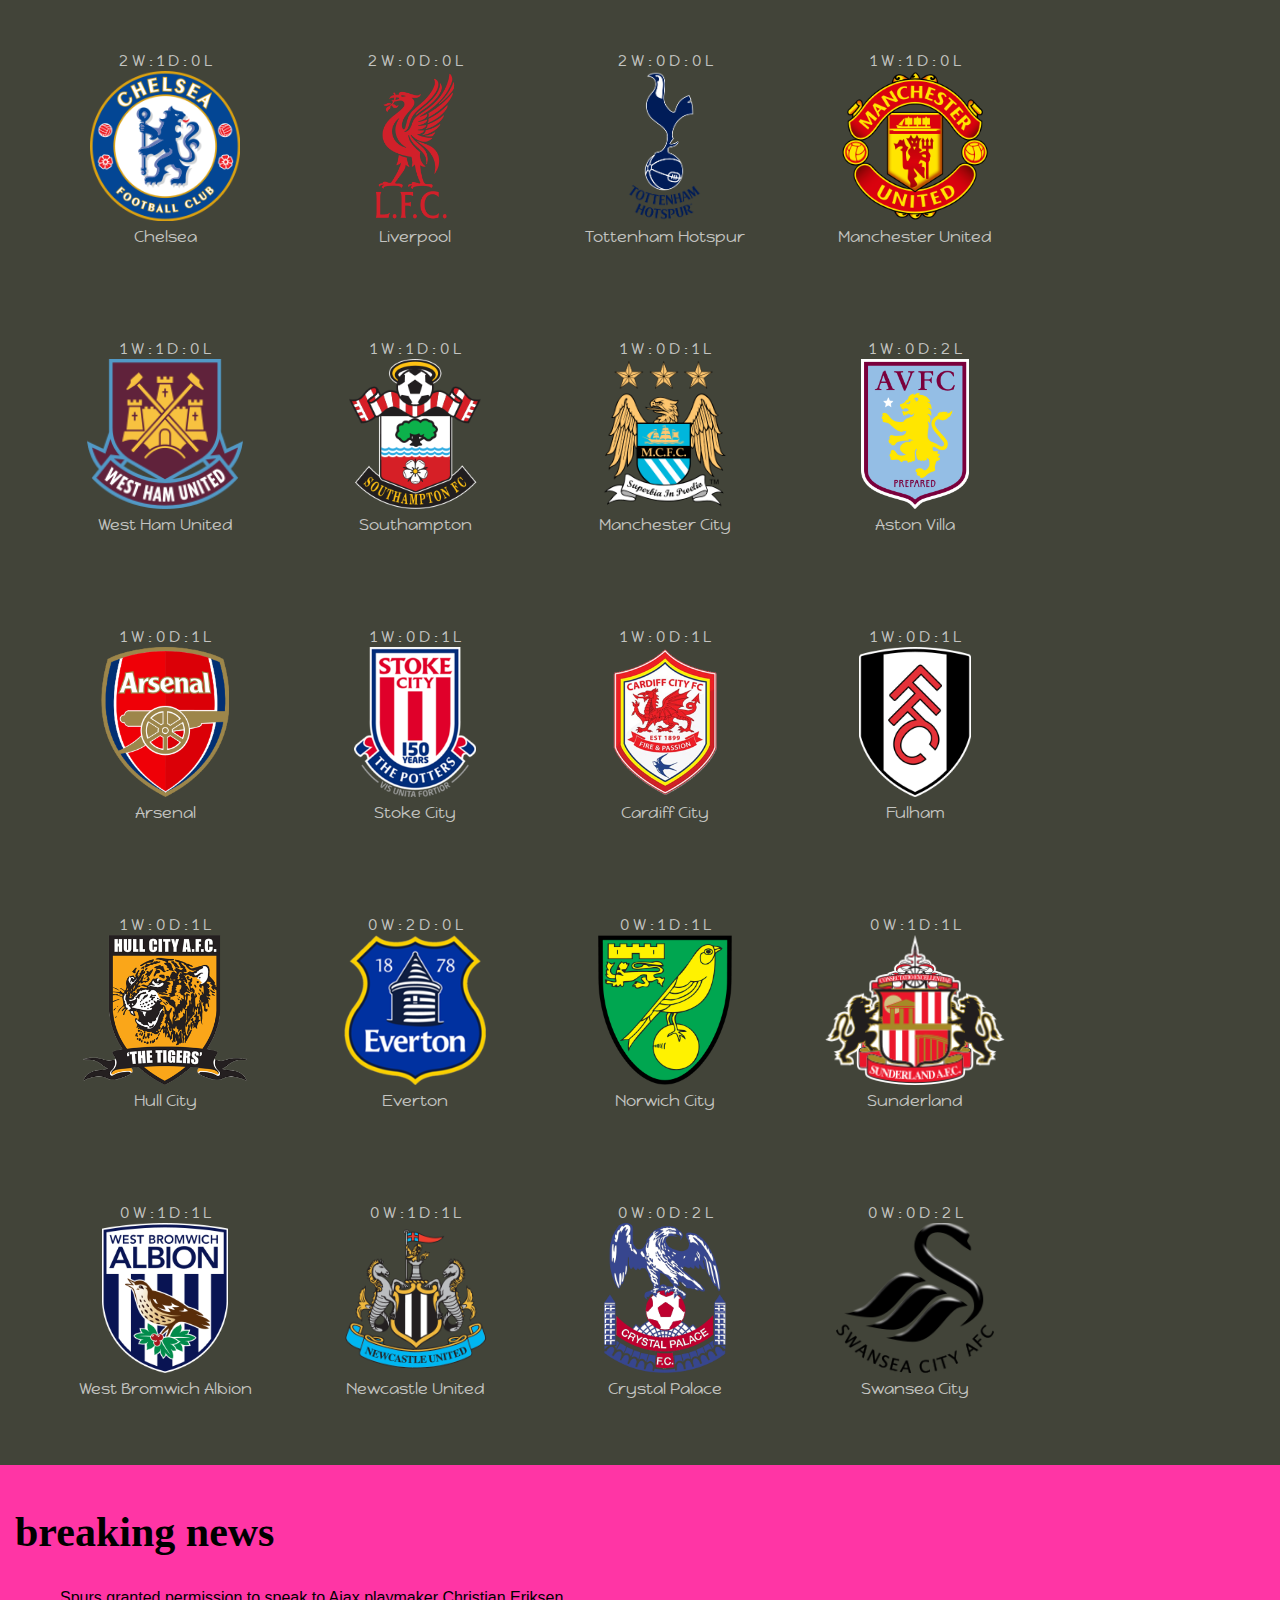
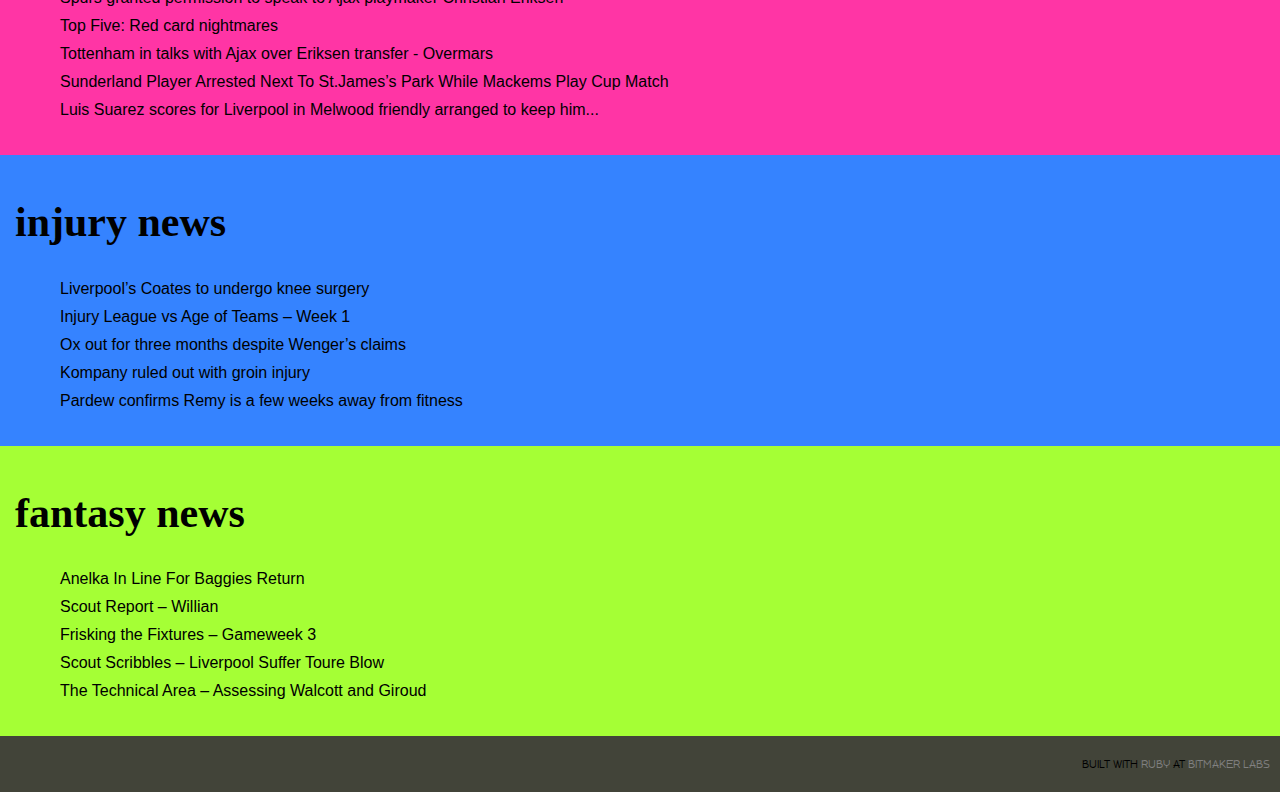
==== index.html @ 4a8aae1b "renaming html files" ====
<!DOCTYPE html>

<html>
<head>

    <meta http-equiv="Content-Type" content="text/html; charset=UTF-8" />
    <title>Current Standings: EPL</title>
    <link rel="stylesheet" href="colorbox.css" />
    <link rel="stylesheet" href="css/main.css">
    <link href="style.css" rel="stylesheet" type="text/css">
</head>

<body>
    <div id="teamcontainer">
        <ol class="teams">
        
            <li class="champions">
            <div class="teamrecord">2 W : 1 D : 0 L  </div>
            <img src="images/chelsea.png" height="150px">
            <div class="teamname">Chelsea</div>
            <div class="teampoints">7</div>
            </li>
            <div class="teampointsgraph"><img src="images/retro-zig-zag-pattern.png" height="50px"><img src="images/retro-zig-zag-pattern.png" height="50px"><img src="images/retro-zig-zag-pattern.png" height="50px"><img src="images/retro-zig-zag-pattern.png" height="50px"><img src="images/retro-zig-zag-pattern.png" height="50px"><img src="images/retro-zig-zag-pattern.png" height="50px"><img src="images/retro-zig-zag-pattern.png" height="50px"></div>
        
            <li class="champions">
            <div class="teamrecord">2 W : 0 D : 0 L  </div>
            <img src="images/liverpool.png" height="150px">
            <div class="teamname">Liverpool</div>
            <div class="teampoints">6</div>
            </li>
            <div class="teampointsgraph"><img src="images/retro-zig-zag-pattern.png" height="50px"><img src="images/retro-zig-zag-pattern.png" height="50px"><img src="images/retro-zig-zag-pattern.png" height="50px"><img src="images/retro-zig-zag-pattern.png" height="50px"><img src="images/retro-zig-zag-pattern.png" height="50px"><img src="images/retro-zig-zag-pattern.png" height="50px"></div>
        
            <li class="champions">
            <div class="teamrecord">2 W : 0 D : 0 L  </div>
            <img src="images/tottenham hotspur.png" height="150px">
            <div class="teamname">Tottenham Hotspur</div>
            <div class="teampoints">6</div>
            </li>
            <div class="teampointsgraph"><img src="images/retro-zig-zag-pattern.png" height="50px"><img src="images/retro-zig-zag-pattern.png" height="50px"><img src="images/retro-zig-zag-pattern.png" height="50px"><img src="images/retro-zig-zag-pattern.png" height="50px"><img src="images/retro-zig-zag-pattern.png" height="50px"><img src="images/retro-zig-zag-pattern.png" height="50px"></div>
        
            <li class="champions">
            <div class="teamrecord">1 W : 1 D : 0 L  </div>
            <img src="images/manchester united.png" height="150px">
            <div class="teamname">Manchester United</div>
            <div class="teampoints">4</div>
            </li>
            <div class="teampointsgraph"><img src="images/retro-zig-zag-pattern.png" height="50px"><img src="images/retro-zig-zag-pattern.png" height="50px"><img src="images/retro-zig-zag-pattern.png" height="50px"><img src="images/retro-zig-zag-pattern.png" height="50px"></div>
        
            <li class="normal">
            <div class="teamrecord">1 W : 1 D : 0 L  </div>
            <img src="images/west ham united.png" height="150px">
            <div class="teamname">West Ham United</div>
            <div class="teampoints">4</div>
            </li>
            <div class="teampointsgraph"><img src="images/retro-zig-zag-pattern.png" height="50px"><img src="images/retro-zig-zag-pattern.png" height="50px"><img src="images/retro-zig-zag-pattern.png" height="50px"><img src="images/retro-zig-zag-pattern.png" height="50px"></div>
        
            <li class="normal">
            <div class="teamrecord">1 W : 1 D : 0 L  </div>
            <img src="images/southampton.png" height="150px">
            <div class="teamname">Southampton</div>
            <div class="teampoints">4</div>
            </li>
            <div class="teampointsgraph"><img src="images/retro-zig-zag-pattern.png" height="50px"><img src="images/retro-zig-zag-pattern.png" height="50px"><img src="images/retro-zig-zag-pattern.png" height="50px"><img src="images/retro-zig-zag-pattern.png" height="50px"></div>
        
            <li class="normal">
            <div class="teamrecord">1 W : 0 D : 1 L  </div>
            <img src="images/manchester city.png" height="150px">
            <div class="teamname">Manchester City</div>
            <div class="teampoints">3</div>
            </li>
            <div class="teampointsgraph"><img src="images/retro-zig-zag-pattern.png" height="50px"><img src="images/retro-zig-zag-pattern.png" height="50px"><img src="images/retro-zig-zag-pattern.png" height="50px"></div>
        
            <li class="normal">
            <div class="teamrecord">1 W : 0 D : 2 L  </div>
            <img src="images/aston villa.png" height="150px">
            <div class="teamname">Aston Villa</div>
            <div class="teampoints">3</div>
            </li>
            <div class="teampointsgraph"><img src="images/retro-zig-zag-pattern.png" height="50px"><img src="images/retro-zig-zag-pattern.png" height="50px"><img src="images/retro-zig-zag-pattern.png" height="50px"></div>
        
            <li class="normal">
            <div class="teamrecord">1 W : 0 D : 1 L  </div>
            <img src="images/arsenal.png" height="150px">
            <div class="teamname">Arsenal</div>
            <div class="teampoints">3</div>
            </li>
            <div class="teampointsgraph"><img src="images/retro-zig-zag-pattern.png" height="50px"><img src="images/retro-zig-zag-pattern.png" height="50px"><img src="images/retro-zig-zag-pattern.png" height="50px"></div>
        
            <li class="normal">
            <div class="teamrecord">1 W : 0 D : 1 L  </div>
            <img src="images/stoke city.png" height="150px">
            <div class="teamname">Stoke City</div>
            <div class="teampoints">3</div>
            </li>
            <div class="teampointsgraph"><img src="images/retro-zig-zag-pattern.png" height="50px"><img src="images/retro-zig-zag-pattern.png" height="50px"><img src="images/retro-zig-zag-pattern.png" height="50px"></div>
        
            <li class="normal">
            <div class="teamrecord">1 W : 0 D : 1 L  </div>
            <img src="images/cardiff city.png" height="150px">
            <div class="teamname">Cardiff City</div>
            <div class="teampoints">3</div>
            </li>
            <div class="teampointsgraph"><img src="images/retro-zig-zag-pattern.png" height="50px"><img src="images/retro-zig-zag-pattern.png" height="50px"><img src="images/retro-zig-zag-pattern.png" height="50px"></div>
        
            <li class="normal">
            <div class="teamrecord">1 W : 0 D : 1 L  </div>
            <img src="images/fulham.png" height="150px">
            <div class="teamname">Fulham</div>
            <div class="teampoints">3</div>
            </li>
            <div class="teampointsgraph"><img src="images/retro-zig-zag-pattern.png" height="50px"><img src="images/retro-zig-zag-pattern.png" height="50px"><img src="images/retro-zig-zag-pattern.png" height="50px"></div>
        
            <li class="normal">
            <div class="teamrecord">1 W : 0 D : 1 L  </div>
            <img src="images/hull city.png" height="150px">
            <div class="teamname">Hull City</div>
            <div class="teampoints">3</div>
            </li>
            <div class="teampointsgraph"><img src="images/retro-zig-zag-pattern.png" height="50px"><img src="images/retro-zig-zag-pattern.png" height="50px"><img src="images/retro-zig-zag-pattern.png" height="50px"></div>
        
            <li class="normal">
            <div class="teamrecord">0 W : 2 D : 0 L  </div>
            <img src="images/everton.png" height="150px">
            <div class="teamname">Everton</div>
            <div class="teampoints">2</div>
            </li>
            <div class="teampointsgraph"><img src="images/retro-zig-zag-pattern.png" height="50px"><img src="images/retro-zig-zag-pattern.png" height="50px"></div>
        
            <li class="normal">
            <div class="teamrecord">0 W : 1 D : 1 L  </div>
            <img src="images/norwich city.png" height="150px">
            <div class="teamname">Norwich City</div>
            <div class="teampoints">1</div>
            </li>
            <div class="teampointsgraph"><img src="images/retro-zig-zag-pattern.png" height="50px"></div>
        
            <li class="normal">
            <div class="teamrecord">0 W : 1 D : 1 L  </div>
            <img src="images/sunderland.png" height="150px">
            <div class="teamname">Sunderland</div>
            <div class="teampoints">1</div>
            </li>
            <div class="teampointsgraph"><img src="images/retro-zig-zag-pattern.png" height="50px"></div>
        
            <li class="normal">
            <div class="teamrecord">0 W : 1 D : 1 L  </div>
            <img src="images/west bromwich albion.png" height="150px">
            <div class="teamname">West Bromwich Albion</div>
            <div class="teampoints">1</div>
            </li>
            <div class="teampointsgraph"><img src="images/retro-zig-zag-pattern.png" height="50px"></div>
        
            <li class="relegation">
            <div class="teamrecord">0 W : 1 D : 1 L  </div>
            <img src="images/newcastle united.png" height="150px">
            <div class="teamname">Newcastle United</div>
            <div class="teampoints">1</div>
            </li>
            <div class="teampointsgraph"><img src="images/retro-zig-zag-pattern.png" height="50px"></div>
        
            <li class="relegation">
            <div class="teamrecord">0 W : 0 D : 2 L  </div>
            <img src="images/crystal palace.png" height="150px">
            <div class="teamname">Crystal Palace</div>
            <div class="teampoints">0</div>
            </li>
            <div class="teampointsgraph"></div>
        
            <li class="relegation">
            <div class="teamrecord">0 W : 0 D : 2 L  </div>
            <img src="images/swansea city.png" height="150px">
            <div class="teamname">Swansea City</div>
            <div class="teampoints">0</div>
            </li>
            <div class="teampointsgraph"></div>
        
        </ol>
    </div>
        
    <br style="clear:both" />
        
    <div id="breakingnews">
        <h1>breaking news</h1>
        <ul class="newsheadlines">
            
                
                <li><a href="http://www.newsnow.co.uk/A/664645539?-1841:2178">Spurs granted permission to speak to Ajax playmaker Christian Eriksen</a></li>
                
            
                
                <li><a href="http://www.newsnow.co.uk/A/664645438?-1841:2178">Top Five: Red card nightmares</a></li>
                
            
                
                <li><a href="http://www.newsnow.co.uk/A/664645202?-1841:2178">Tottenham in talks with Ajax over Eriksen transfer - Overmars</a></li>
                
            
                
                <li><a href="http://www.newsnow.co.uk/A/664644968?-1841:2178">Sunderland Player Arrested Next To St.James’s Park While Mackems Play Cup Match</a></li>
                
            
                
                <li><a href="http://www.newsnow.co.uk/A/664644899?-1841:2178">Luis Suarez scores for Liverpool in Melwood friendly arranged to keep him...</a></li>
                
            
                
            
                
            
                
            
                
            
                
            
                
            
                
            
                
            
                
            
                
            
        </ul>
    </div>
        
    <div id="injurynews">
        <h1>injury news</h1>
            <ul class="newsheadlines">
            
                
            
                
            
                
            
                
            
                
            
                
                <li><a href="http://injuryleague.com/2013/08/liverpools-coates-to-undergo-knee-surgery/">Liverpool’s Coates to undergo knee surgery</a></li>
                
            
                
                <li><a href="http://injuryleague.com/2013/08/injury-league-vs-age-of-teams-week-1/">Injury League vs Age of Teams – Week 1</a></li>
                
            
                
                <li><a href="http://injuryleague.com/2013/08/ox-out-for-three-months-despite-wengers-claims/">Ox out for three months despite Wenger’s claims</a></li>
                
            
                
                <li><a href="http://injuryleague.com/2013/08/kompany-ruled-out-with-groin-injury/">Kompany ruled out with groin injury</a></li>
                
            
                
                <li><a href="http://injuryleague.com/2013/08/pardew-confirms-remy-is-a-few-weeks-away-from-fitness/">Pardew confirms Remy is a few weeks away from fitness</a></li>
                
            
                
            
                
            
                
            
                
            
                
            
            </ul>
    </div>
        
    <div id="fantasynews">
        <h1>fantasy news</h1>
            <ul class="newsheadlines">
            
                
            
                
            
                
            
                
            
                
            
                
            
                
            
                
            
                
            
                
            
                
                <li><a href="http://www.fantasyfootballscout.co.uk/2013/08/28/anelka-in-line-for-baggies-return/">Anelka In Line For Baggies Return</a></li>
                
            
                
                <li><a href="http://www.fantasyfootballscout.co.uk/2013/08/28/scout-report-willian/">Scout Report – Willian</a></li>
                
            
                
                <li><a href="http://www.fantasyfootballscout.co.uk/2013/08/28/frisking-the-fixtures-gameweek-3-2/">Frisking the Fixtures – Gameweek 3</a></li>
                
            
                
                <li><a href="http://www.fantasyfootballscout.co.uk/2013/08/28/scout-scribbles-liverpool-suffer-toure-blow/">Scout Scribbles – Liverpool Suffer Toure Blow</a></li>
                
            
                
                <li><a href="http://www.fantasyfootballscout.co.uk/2013/08/27/the-technical-area-assessing-walcott-and-giroud/">The Technical Area – Assessing Walcott and Giroud</a></li>
                
            
            </ul>
    </div>
        
    <footer>
        <p class="footerinfo">built with <a href="http://www.ruby-lang.org">Ruby</a> at <a href="http://www.bitmakerlabs.com">Bitmaker Labs</a></p>
    </footer>
      
</body>
</html>
---- style.css ----
@import url(http://fonts.googleapis.com/css?family=Montserrat);

@import url(http://fonts.googleapis.com/css?family=Happy+Monkey);
/*imports*/
/*fonts*/
/*colors*/
/*mixins*/
.clear {
  clear: both;
}
/*some defaults*/
html,
body {
  margin: 0;
  padding: 0;
}
h1 {
  font-size: 42px;
  font-weight: bold;
}
h2 {
  font-size: 32px;
  font-weight: bold;
}
h3 {
  font-size: 22px;
  font-weight: bold;
}
h4 {
  font-size: 16px;
  font-weight: bold;
}
ul {
  list-style-type: none;
}
a {
  text-decoration: none;
}
a:hover {
  -webkit-opacity: 0.9;
  -moz-opacity: 0.9;
  opacity: 0.9;
}
/*our LESS*/
body {
  font-family: "@sans";
  background: #424439;
}
body a {
  color: black;
}
div#breakingnews {
  background: #ff35a5;
  padding: 15px;
  width: 100%;
}
div#injurynews {
  background: #3583ff;
  padding: 15px;
  width: 100%;
}
div#fantasynews {
  background: #a5ff35;
  padding: 15px;
  width: 100%;
}
footer {
  float: right;
  padding: 10px;
  text-transform: uppercase;
  font-size: .7em;
  font-family: "happy monkey";
}
footer a {
  text-decoration: none;
  color: grey;
}
.teampointsgraph {
  height: 25px;
  display: none;
  float: left;
}
.teampoints {
  -webkit-opacity: 0;
  -moz-opacity: 0;
  opacity: 0;
  font-size: 6em;
  display: inline-block;
  margin-top: -200px;
  font-weight: bold;
}
.teampoints:hover {
  -webkit-opacity: 1;
  -moz-opacity: 1;
  opacity: 1;
}
#teamcontainer {
  width: 100%;
  margin: 25px auto;
}
.teams {
  list-style-type: none;
  font-family: "happy monkey";
}
.teams li {
  width: 200px;
  padding: 25px;
  float: left;
  text-align: center;
  color: rgba(255, 255, 255, 0.7);
}
.teams li:hover {
  background: rgba(255, 255, 255, 0.2);
  border-radius: 0px;
}
.teams li.champions:hover {
  background: rgba(0, 100, 100, 0.3);
}
.teams li.relegation:hover {
  background: rgba(100, 0, 0, 0.3);
}
.window h1 {
  padding: 5px 15px;
  font-family: "montserrat";
}
.newsheadlines li {
  padding: 5px;
  font-family: Helvetica, Arial, sans-serif;
}
/* fancy schmancy transitions */
li {
  -webkit-transition: background-color 1s linear;
  -moz-transition: background-color 1s linear;
  -o-transition: background-color 1s linear;
  -ms-transition: background-color 1s linear;
  transition: background-color 1s linear;
}
li img,
.teampoints {
  -webkit-transition: all 1s linear;
  -moz-transition: all 1s linear;
  -o-transition: all 1s linear;
  -ms-transition: all 1s linear;
  transition: all 1s linear;
}
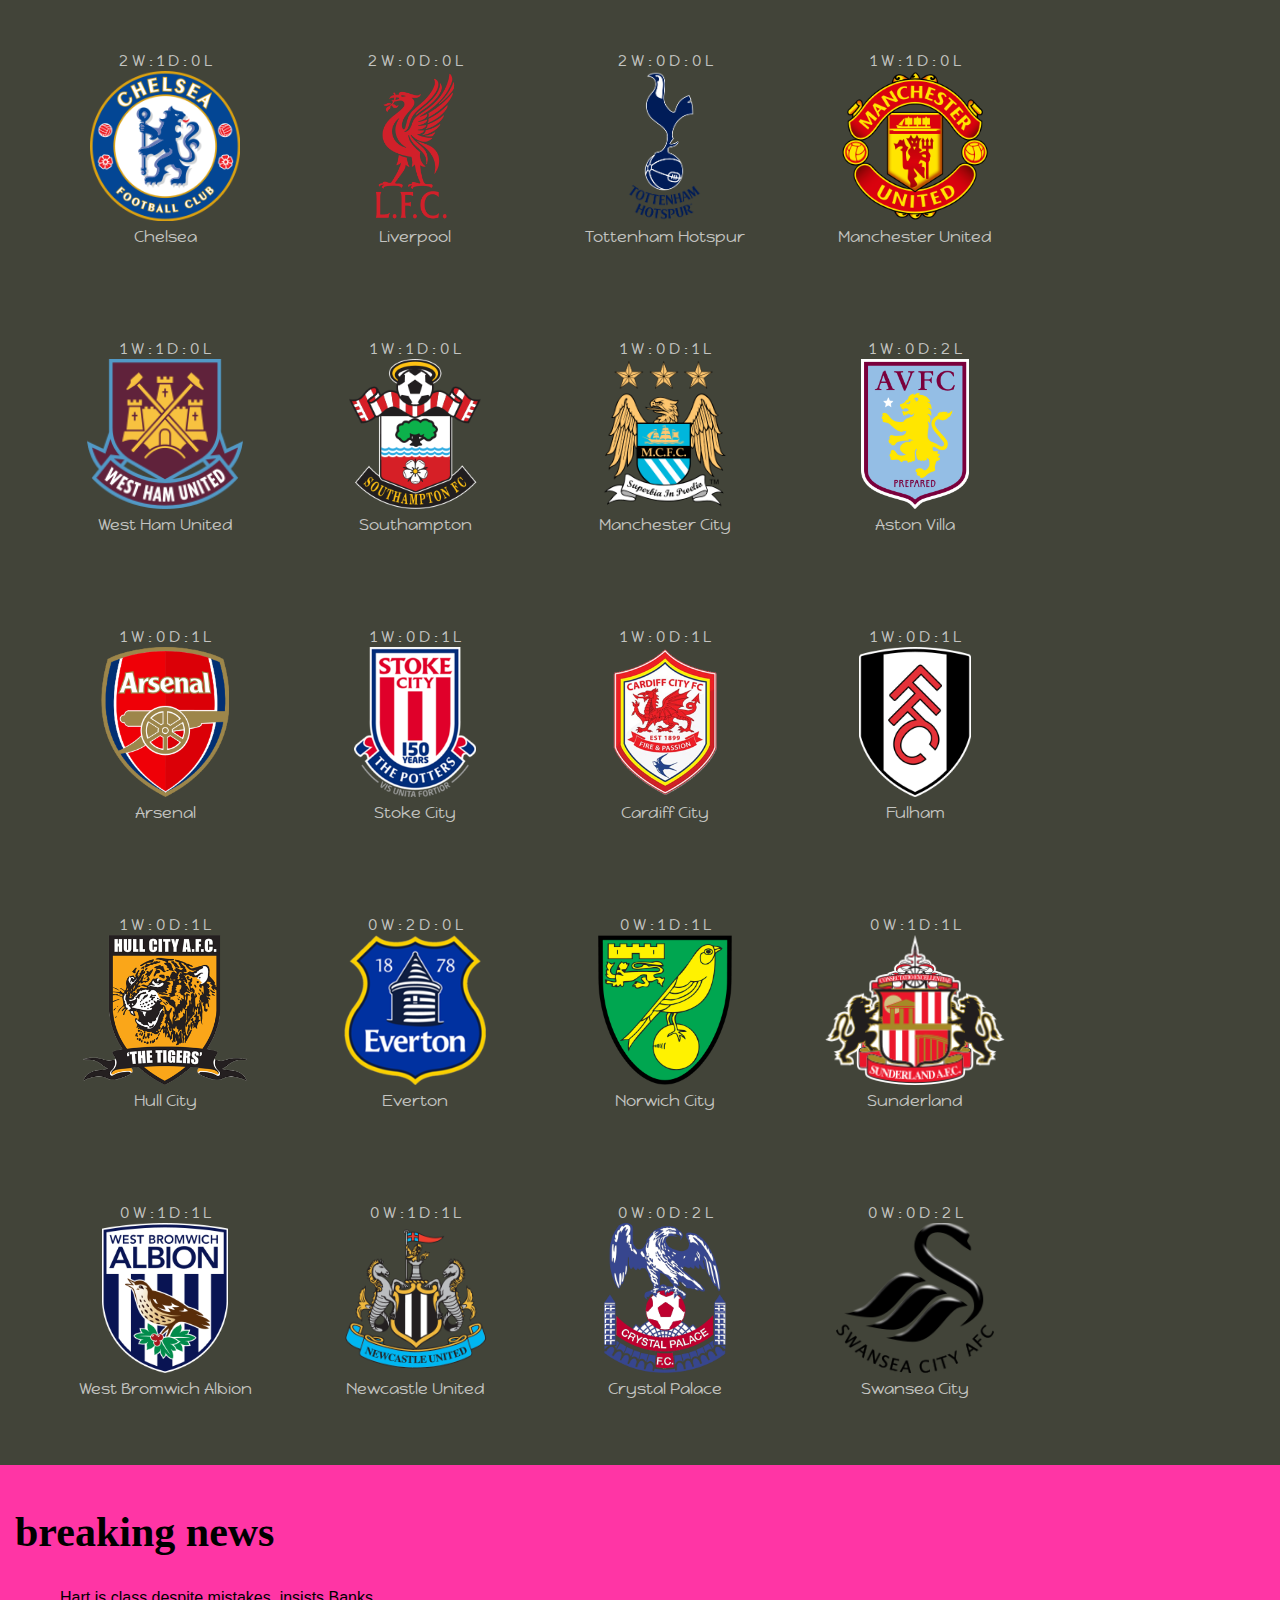
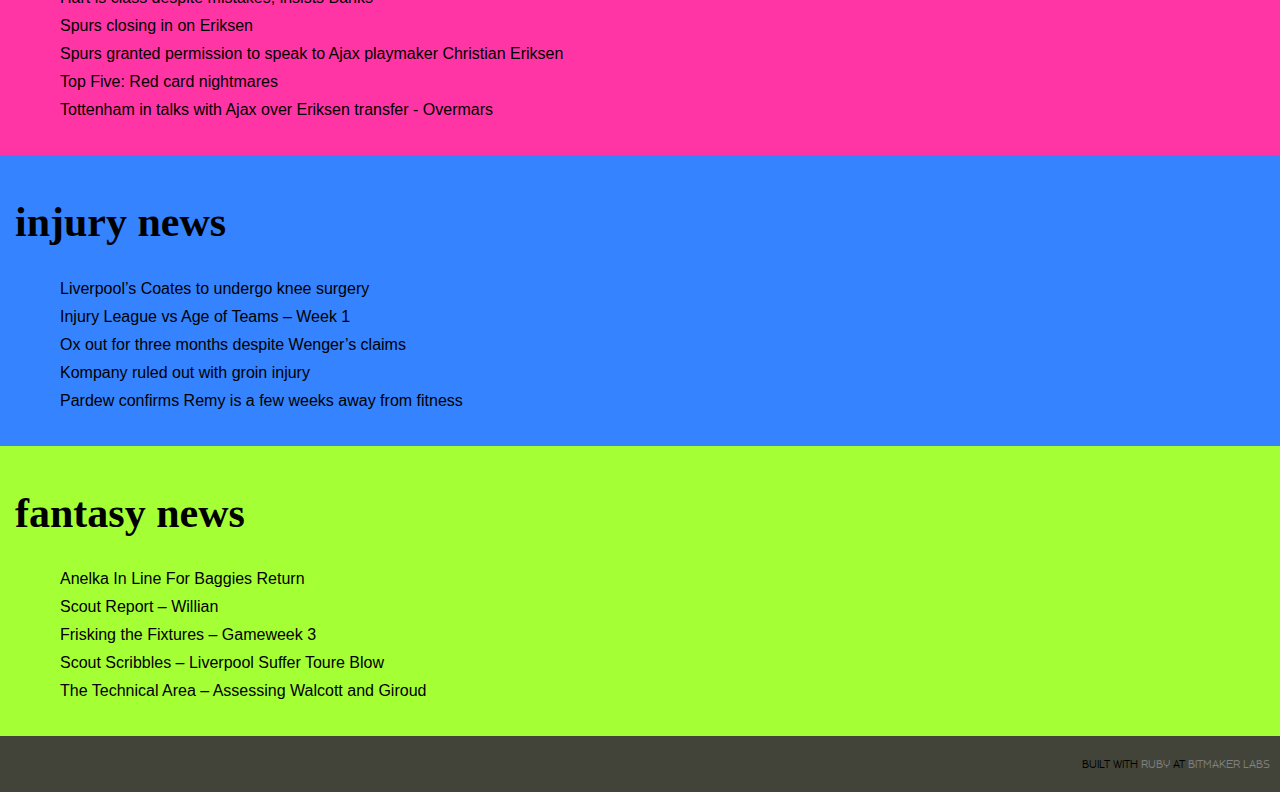
==== commit 9d1ad315: "refactoring" ====
--- a/index.html
+++ b/index.html
@@ -184,6 +184,14 @@
         <ul class="newsheadlines">
             
                 
+                <li><a href="http://www.newsnow.co.uk/A/664646458?-1841:2178">Hart is class despite mistakes, insists Banks</a></li>
+                
+            
+                
+                <li><a href="http://www.newsnow.co.uk/A/664645774?-1841:2178">Spurs closing in on Eriksen</a></li>
+                
+            
+                
                 <li><a href="http://www.newsnow.co.uk/A/664645539?-1841:2178">Spurs granted permission to speak to Ajax playmaker Christian Eriksen</a></li>
                 
             
@@ -193,14 +201,6 @@
             
                 
                 <li><a href="http://www.newsnow.co.uk/A/664645202?-1841:2178">Tottenham in talks with Ajax over Eriksen transfer - Overmars</a></li>
-                
-            
-                
-                <li><a href="http://www.newsnow.co.uk/A/664644968?-1841:2178">Sunderland Player Arrested Next To St.James’s Park While Mackems Play Cup Match</a></li>
-                
-            
-                
-                <li><a href="http://www.newsnow.co.uk/A/664644899?-1841:2178">Luis Suarez scores for Liverpool in Melwood friendly arranged to keep him...</a></li>
                 
             
                 
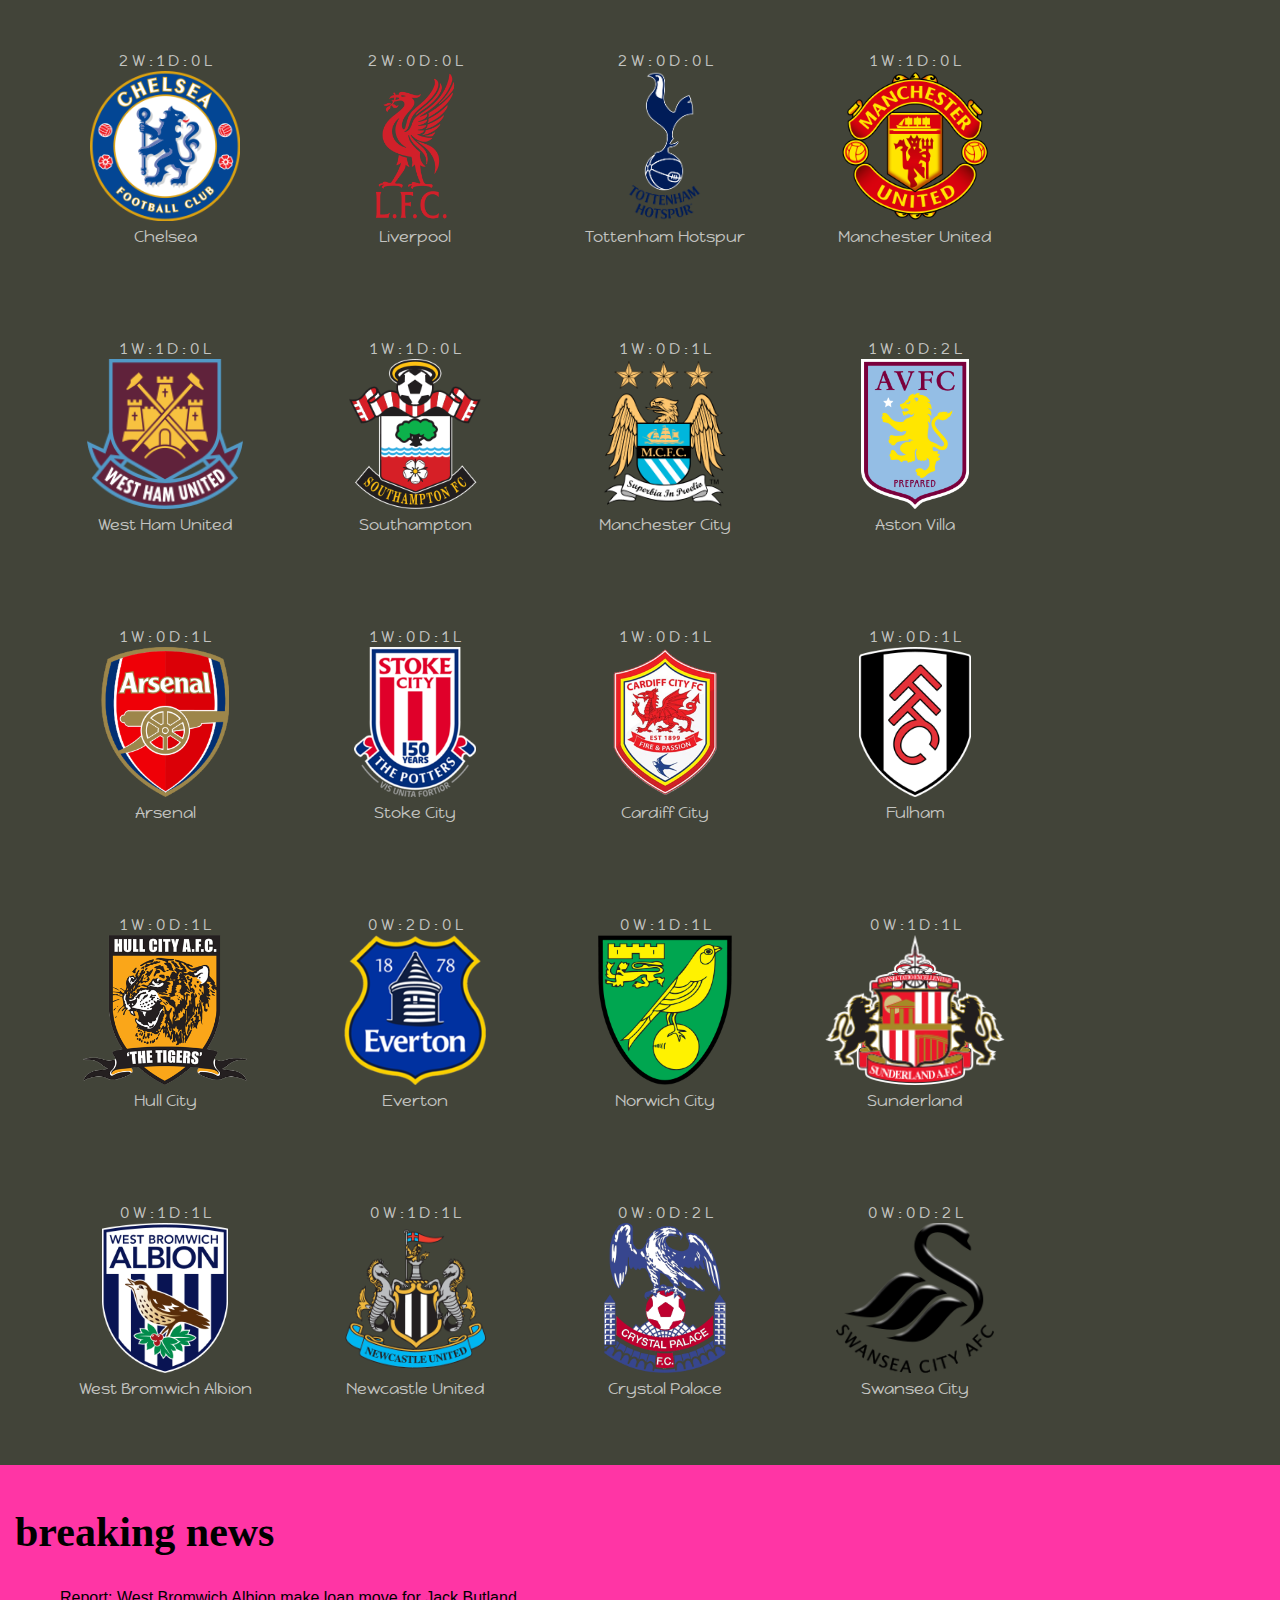
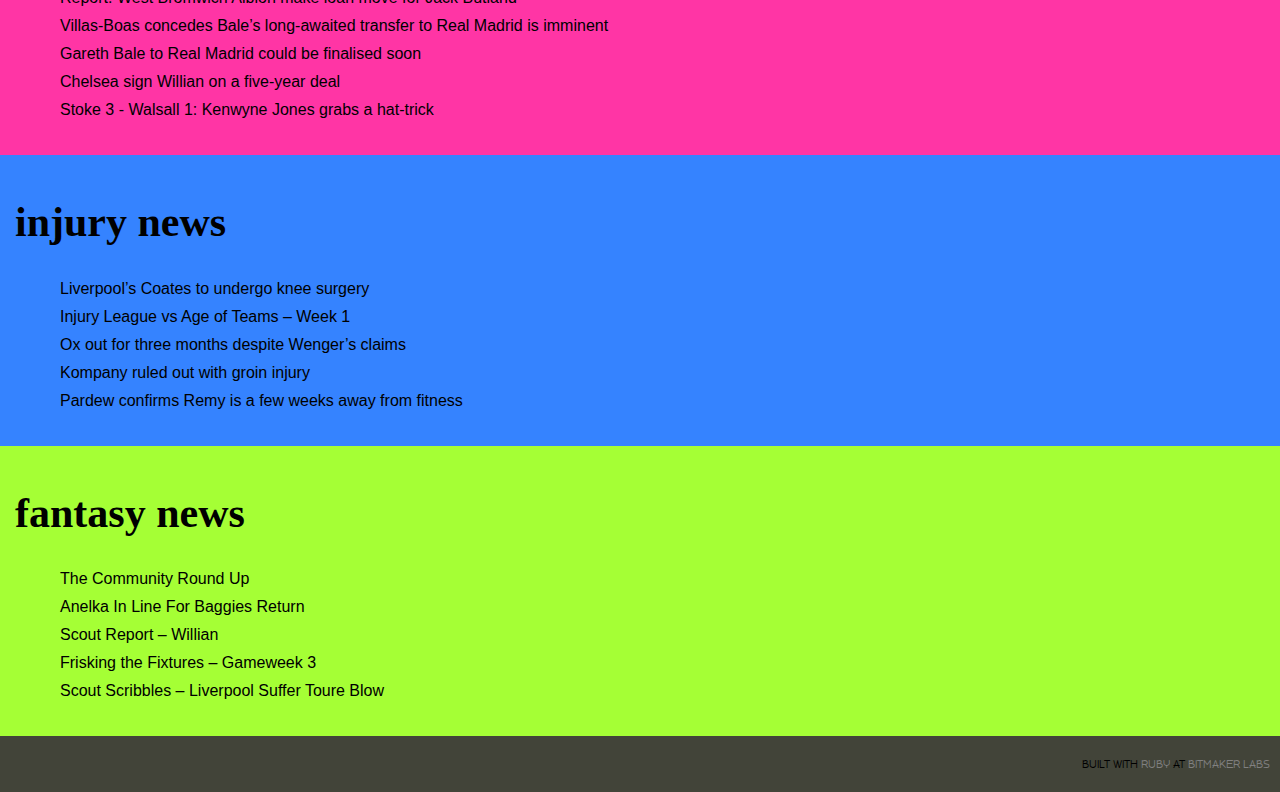
==== commit 6913488b: "adding link to demo site to readme" ====
--- a/index.html
+++ b/index.html
@@ -184,23 +184,23 @@
         <ul class="newsheadlines">
             
                 
-                <li><a href="http://www.newsnow.co.uk/A/664646458?-1841:2178">Hart is class despite mistakes, insists Banks</a></li>
-                
-            
-                
-                <li><a href="http://www.newsnow.co.uk/A/664645774?-1841:2178">Spurs closing in on Eriksen</a></li>
-                
-            
-                
-                <li><a href="http://www.newsnow.co.uk/A/664645539?-1841:2178">Spurs granted permission to speak to Ajax playmaker Christian Eriksen</a></li>
-                
-            
-                
-                <li><a href="http://www.newsnow.co.uk/A/664645438?-1841:2178">Top Five: Red card nightmares</a></li>
-                
-            
-                
-                <li><a href="http://www.newsnow.co.uk/A/664645202?-1841:2178">Tottenham in talks with Ajax over Eriksen transfer - Overmars</a></li>
+                <li><a href="http://www.newsnow.co.uk/A/664690062?-1841:2178">Report: West Bromwich Albion make loan move for Jack Butland</a></li>
+                
+            
+                
+                <li><a href="http://www.newsnow.co.uk/A/664689803?-1841:2178">Villas-Boas concedes Bale’s long-awaited transfer to Real Madrid is imminent</a></li>
+                
+            
+                
+                <li><a href="http://www.newsnow.co.uk/A/664689391?-1841:2178">Gareth Bale to Real Madrid could be finalised soon</a></li>
+                
+            
+                
+                <li><a href="http://www.newsnow.co.uk/A/664689390?-1841:2178">Chelsea sign Willian on a five-year deal</a></li>
+                
+            
+                
+                <li><a href="http://www.newsnow.co.uk/A/664689281?-1841:2178">Stoke 3 - Walsall 1: Kenwyne Jones grabs a hat-trick</a></li>
                 
             
                 
@@ -298,6 +298,10 @@
                 
             
                 
+                <li><a href="http://www.fantasyfootballscout.co.uk/2013/08/28/the-community-round-up-8/">The Community Round Up</a></li>
+                
+            
+                
                 <li><a href="http://www.fantasyfootballscout.co.uk/2013/08/28/anelka-in-line-for-baggies-return/">Anelka In Line For Baggies Return</a></li>
                 
             
@@ -311,10 +315,6 @@
             
                 
                 <li><a href="http://www.fantasyfootballscout.co.uk/2013/08/28/scout-scribbles-liverpool-suffer-toure-blow/">Scout Scribbles – Liverpool Suffer Toure Blow</a></li>
-                
-            
-                
-                <li><a href="http://www.fantasyfootballscout.co.uk/2013/08/27/the-technical-area-assessing-walcott-and-giroud/">The Technical Area – Assessing Walcott and Giroud</a></li>
                 
             
             </ul>
